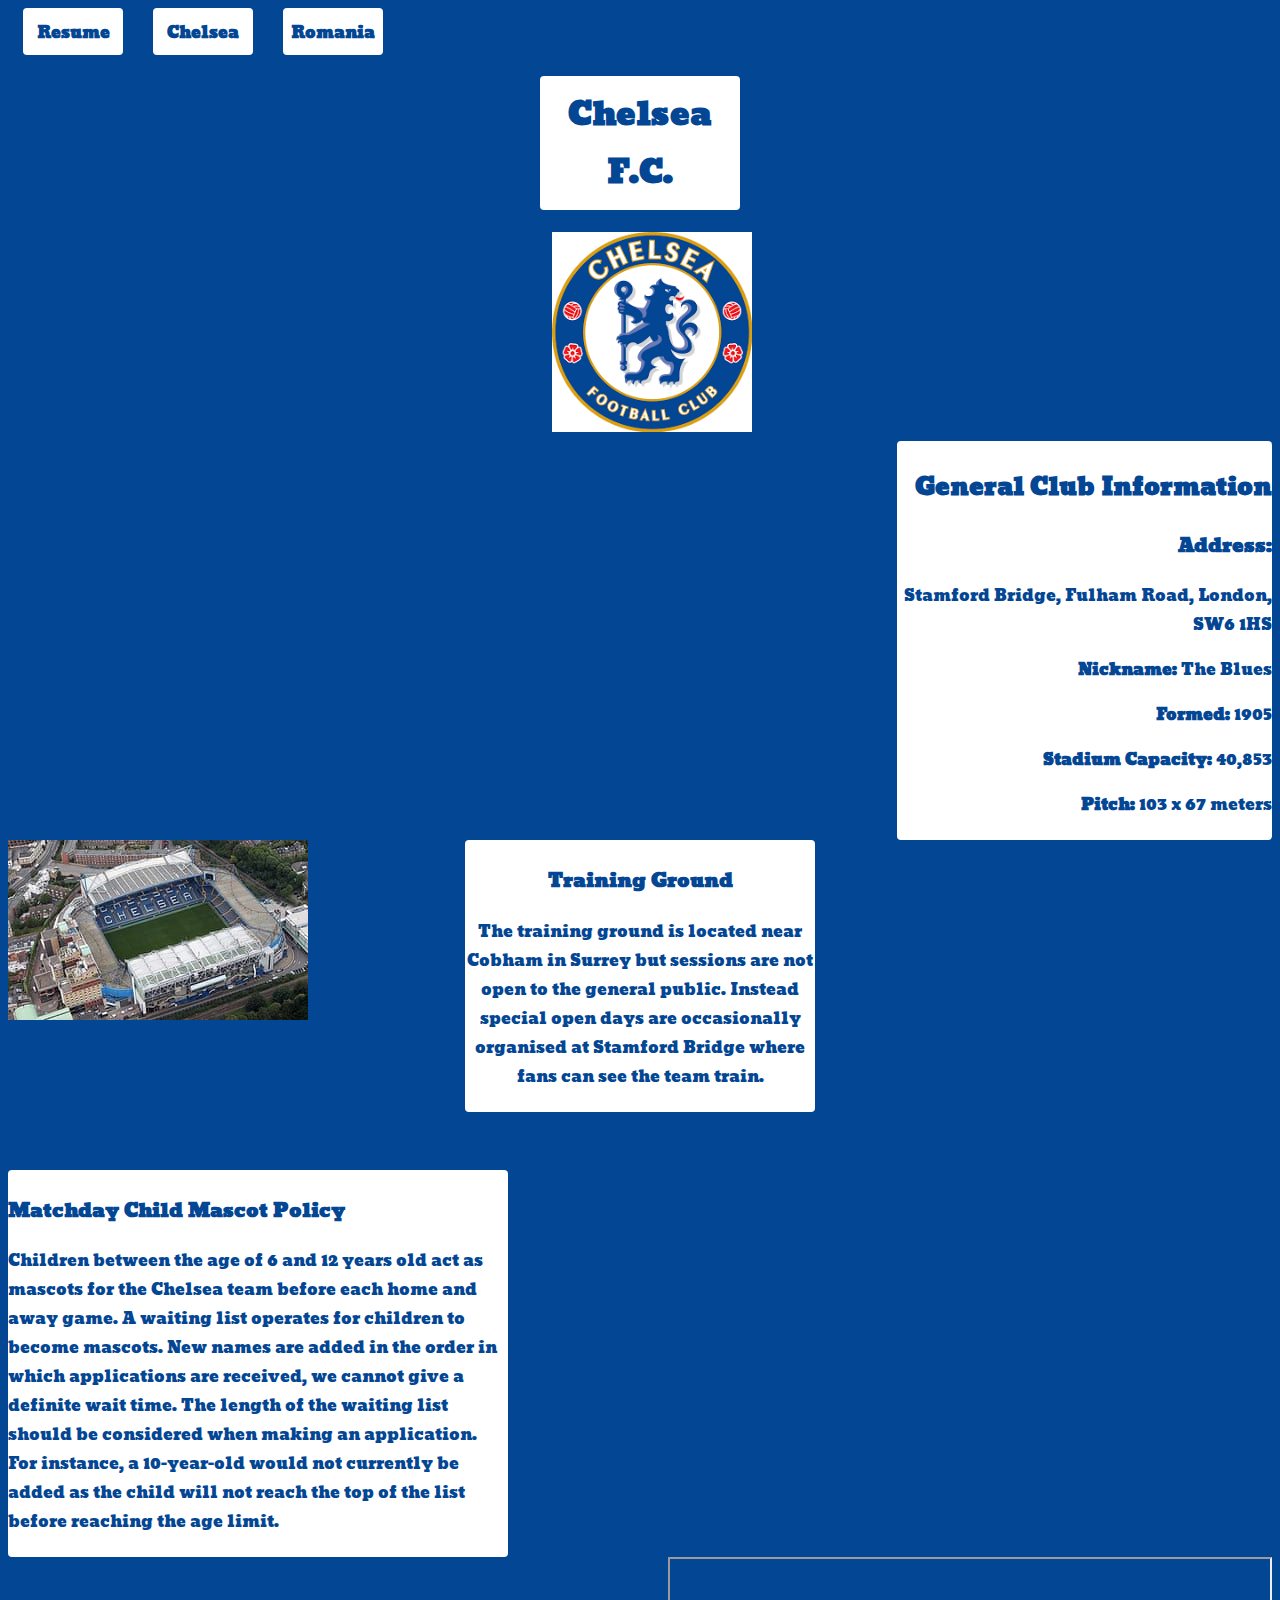
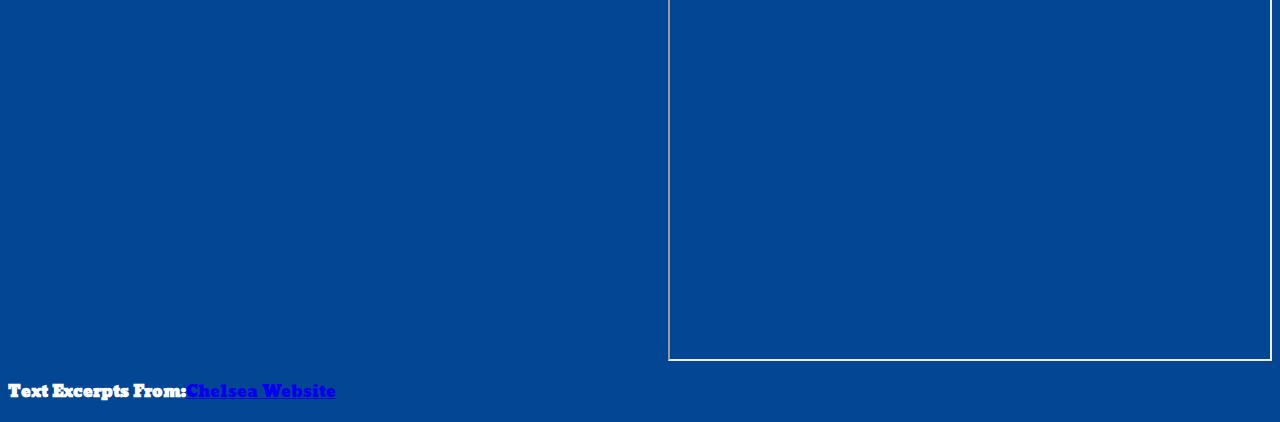
==== page2.html @ 265eec51 "put the normalizatoin tag first on each page. I also moved around the imasges, boxes, and video on t" ====
<!DOCTYPE html>
<html lang="en">

<head>
    <meta charset="UTF-8">
    <title>Chelsea F.C.</title>
    <link rel="normalization" href="css/normalization.css">
    <link rel="stylesheet" href="css/style.css">
    <link href="https://fonts.googleapis.com/css?family=Moul" rel="stylesheet">
    <style>
        body {
            font-family: "Moul", Arial;
        }
    </style>
</head>

<body id="pagetwo">
    <nav id="pagetwonav">
        <ul>
            <li><a href="index.html" title="Resume Page">Resume</a></li>
            <li><a href="page2.html" title="Chelsea Page">Chelsea</a></li>
            <li><a href="page3.html" title="Romania Page">Romania</a></li>
        </ul>
    </nav>
    <h1 id="box2">Chelsea F.C.</h1>
    <img src="images/badge.png" alt="This is the badge of the soccer team" id="badge">
    <div id="para1-pg2">
        <h2><strong>General Club Information</strong></h2>
        <section>
            <h3><strong>Address:</strong></h3>
            <p>Stamford Bridge, Fulham Road, London, SW6 1HS</p>
            <p><strong>Nickname:</strong> The Blues</p>
            <p><strong>Formed:</strong> 1905</p>
            <p><strong>Stadium Capacity:</strong> 40,853</p>
            <p><strong>Pitch:</strong> 103 x 67 meters</p>
        </section>
    </div>
    <img src="images/stadium.jpg" alt="This is the stadium of the soccer team" id="stadium">
    <div id="para2-pg2">
        <section>
            <h3><strong>Training Ground</strong></h3>
            <p>The training ground is located near Cobham in Surrey but sessions are not open to the general public.  Instead special open days are occasionally organised at Stamford Bridge where fans can see the team train.</p>
        </section>
    </div>
    <br>
    <br>
    <div id="para3-pg2">
        <section>
            <h3><strong>Matchday Child Mascot Policy</strong></h3>
            <p>Children between the age of 6 and 12 years old act as mascots for the Chelsea team before each home and away game.  A waiting list operates for children to become mascots.  New names are added in the order in which applications are received, we cannot give a definite wait time.  The length of the waiting list should be considered when making an application. For instance, a 10-year-old would not currently be added as the child will not reach the top of the list before reaching the age limit.</p>
        </section>
    </div>
    <iframe src="https://www.youtube.com/embed/CQB8zXbrKfc" allowfullscreen id="video"></iframe>
    <p><strong>Text Excerpts From:</strong><a href="https://www.chelseafc.com/en/about-chelsea/about-the-club/general-club-information" title="Chelsea General Information" id="CHElink">Chelsea Website</a></p>
</body>



</html>
---- css/style.css ----
#pageone {
    background-color: #ADD2EB;
    color: #1D5962;
}

#pagetwo{
    background-color: #034694;
    color: #fff
}

#pagethree{
    background-color: #D6E9F5;
    font-family: Arial;
    color: #A24F0B;

}

nav#pageonenav ul {
    list-style-type: none;
    padding: 0;
    margin: 0;
    overflow: hidden;
}

nav#pageonenav ul li {
    float: left;
    margin: 0 15px;
}

nav#pageonenav ul li a {
    display: block;
    background-color: #fff;
    color: black;
    font-weight: bold;
    text-decoration: none;
    text-align: center;
    width: 100px;
    padding: 10px 0px 8px 0px;
    border-radius: 4px;
}

nav#pagetwonav ul {
    list-style-type: none;
    padding: 0;
    margin: 0;
    overflow: hidden;
}

nav#pagetwonav ul li {
    float: left;
    margin: 0 15px;
}

nav#pagetwonav ul li a {
    display: block;
    background-color: white;
    color: #034694;
    font-weight: bold;
    text-decoration: none;
    text-align: center;
    width: 100px;
    padding: 10px 0px 8px 0px;
    border-radius: 4px;
}

nav#pagethreenav ul {
    list-style-type: none;
    padding: 0;
    margin: 0;
    overflow: hidden;
}

nav#pagethreenav ul li {
    float: left;
    margin: 0 15px;
}

nav#pagethreenav ul li a {
    display: block;
    background-color: #F7F7F8;
    color: #A24F0B;
    font-weight: bold;
    text-decoration: none;
    text-align: center;
    width: 100px;
    padding: 10px 0px 8px 0px;
    border-radius: 4px;
}


#box1 {
    display: block;
    background-color: #fff;
    color: black;
    width: 200px;
    padding: 10px 0px 5px 0px;
    border-radius: 4px;
    text-align: center;
    margin: auto;
}

#infobox {
    display: block;
    background-color: #fff;
    color: black;
    width: 425px;
    padding: 10px 0px 8px 0px;
    border-radius: 4px;
    text-align: center;
    margin: auto;
}

#box2 {
    display: block;
    background-color: white;
    color: #034694;
    width: 200px;
    padding: 10px 0px 8px 0px;
    border-radius: 4px;
    text-align: center;
    margin-left: auto;
    margin-right: auto;
}

.box3 {
    display: block;
    background-color: #D6E9F5;
    color: #A24F0B;
    width: 250px;
    padding: 10px 0px 8px 0px;
    border-radius: 4px;
    text-align: center;
    margin-right: auto;
    margin-left: auto;
}

#map {
    width: 350px;
    float: right;
}

.para1-pg3 { /* WWI (Romania Page) */
    display: block;
    background-color: #D6E9F5;
    color: #A24F0B;
    width: 750px;
    padding: 5px 0px 5px 0px;
    border-radius: 4px;
    text-align: left;
}

.para2-pg3 { /* Greater Romania (Romania Page) */
    display: block;
    background-color: #D6E9F5;
    color: #A24F0B;
    width: 750px;
    padding: 20px 0px 0px 0px;
    border-radius: 4px;
    text-align: right;
    margin-left: auto;
}

.para3-pg3 { /* WWII (Romania Page) */
    display: block;
    background-color: #D6E9F5;
    color: #A24F0B;
    width: 750px;
    padding: 5px 0px 5px 0px;
    border-radius: 4px;
    text-align: center;
    margin-left: auto;
    margin-right: auto;
}

.para4-pg3 { /* Culture (Romania Page) */
    display: block;
    background-color: #D6E9F5;
    color: #A24F0B;
    width: 750px;
    padding: 5px 0px 5px 0px;
    border-radius: 4px;
    text-align: left;
}

#badge {
    width: 200px;
    margin-left: 43%;
}

#para1-pg2 { /* General Info (Chelsea Page) */
    display: block;
    background-color: white;
    color: #034694;
    width: 375px;
    padding: 5px 0px 5px 0px;
    border-radius: 4px;
    text-align: right;
    margin-left: auto;
}

#para2-pg2 { /* Training Ground (Chelsea Page) */
    display: block;
    background-color: white;
    color: #034694;
    width: 350px;
    padding: 5px 0px 5px 0px;
    border-radius: 4px;
    text-align: center;
    margin-left: auto;
    margin-right: auto;
}

#stadium {
    position: absolute;
}

#para3-pg2 { /* Mascot Policy (Chelsea Page) */
    display: block;
    background-color: white;
    color: #034694;
    width: 500px;
    padding: 5px 0px 5px 0px;
    border-radius: 4px;
    text-align: left;
}

#video { /* Video (Chelsea Page) */
    display: block;
    margin-left: auto;
    width: 600px;
    height: 400px;
}

.hr {
    width: 100%;

}

#summary {
    display: block;
    background-color: #EBF4FA;
    width: 1100px;
    padding: 5px 0px 5px 0px;
    border-radius: 4px;
    text-align: left;
}

#education {
    display: block;
    background-color: #EBF4FA;
    width: 1100px;
    padding: 5px 0px 5px 0px;
    border-radius: 5px;
    text-align: left;
}

#skills {
    display: block;
    background-color: #EBF4FA;
    width: 1100px;
    padding: 5px 0px 5px 0px;
    border-radius: 5px;
    text-align: left;
}

#experience {
    display: block;
    background-color: #EBF4FA;
    width: 1100px;
    padding: 5px 0px 5px 0px;
    border-radius: 5px;
    text-align: left;
}

#activities {
    display: block;
    background-color: #EBF4FA;
    width: 1100px;
    padding: 5px 0px 5px 0px;
    border-radius: 5px;
    text-align: left;
}
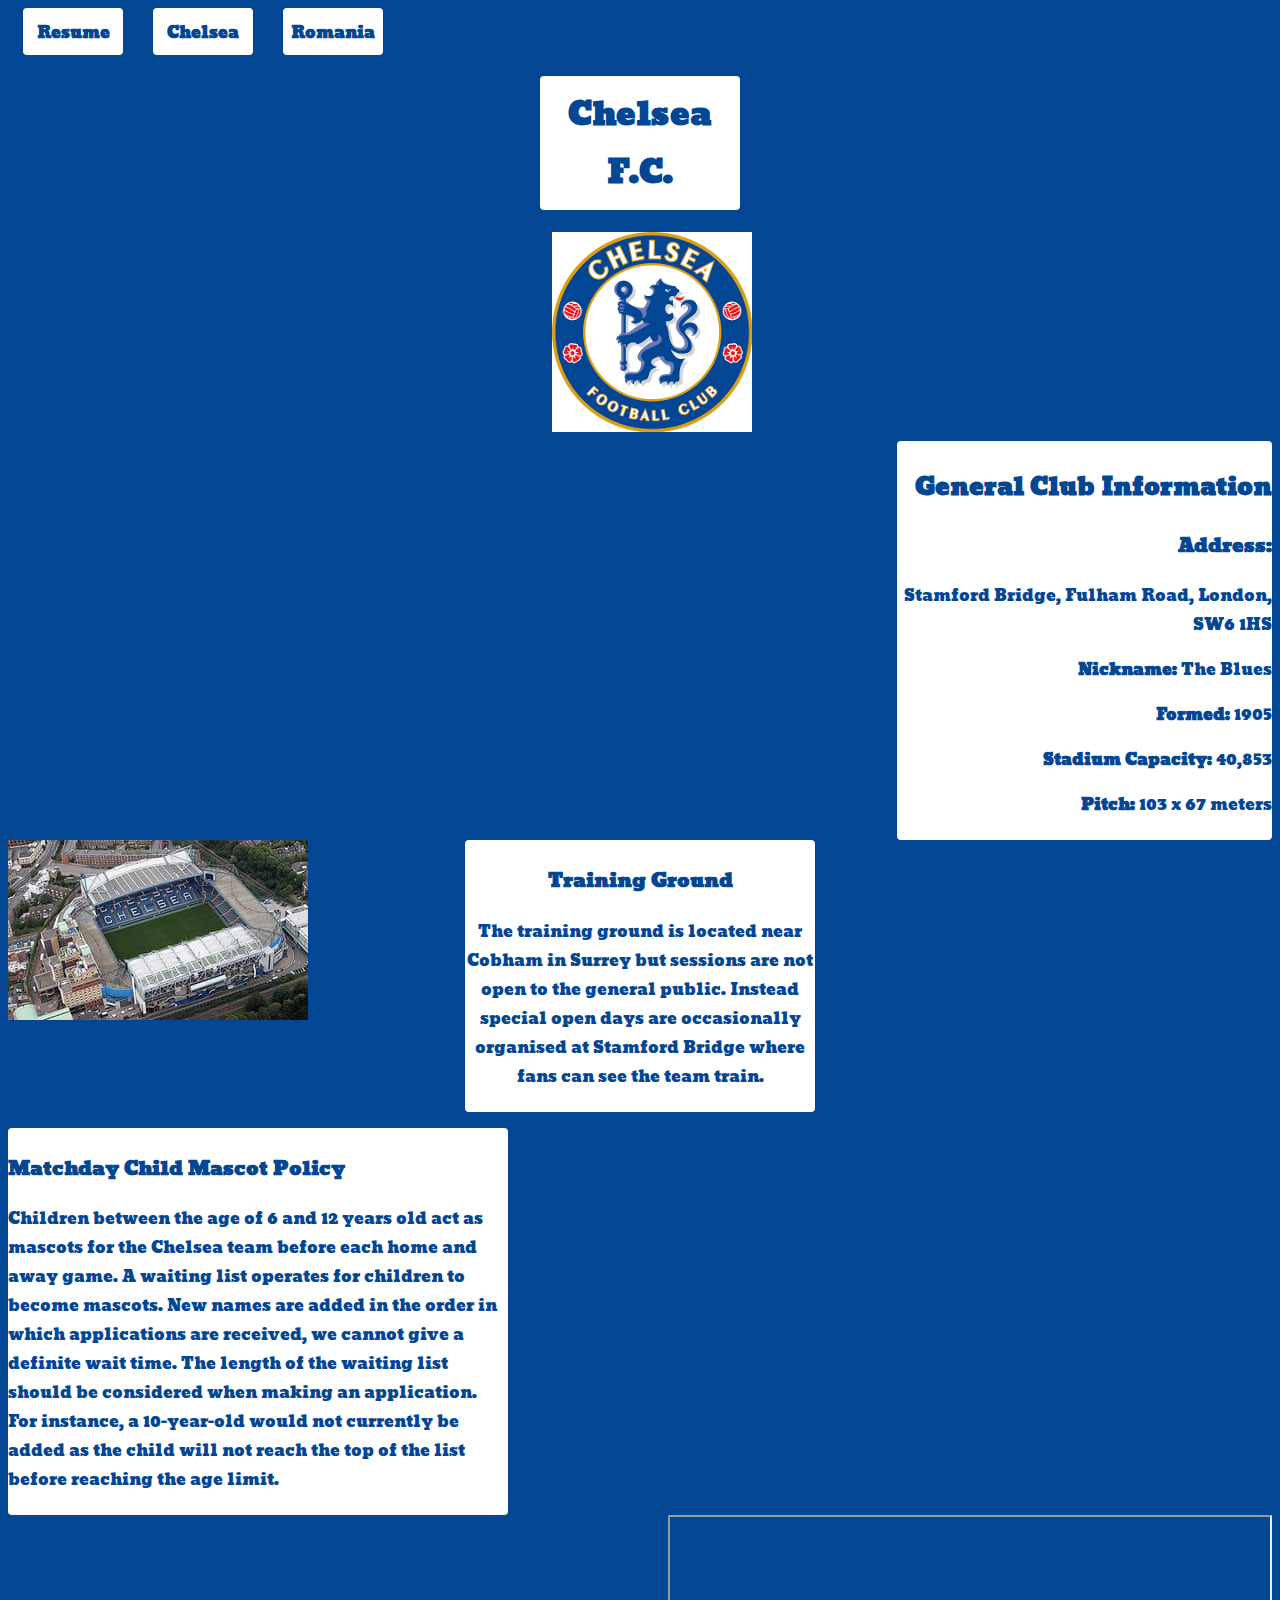
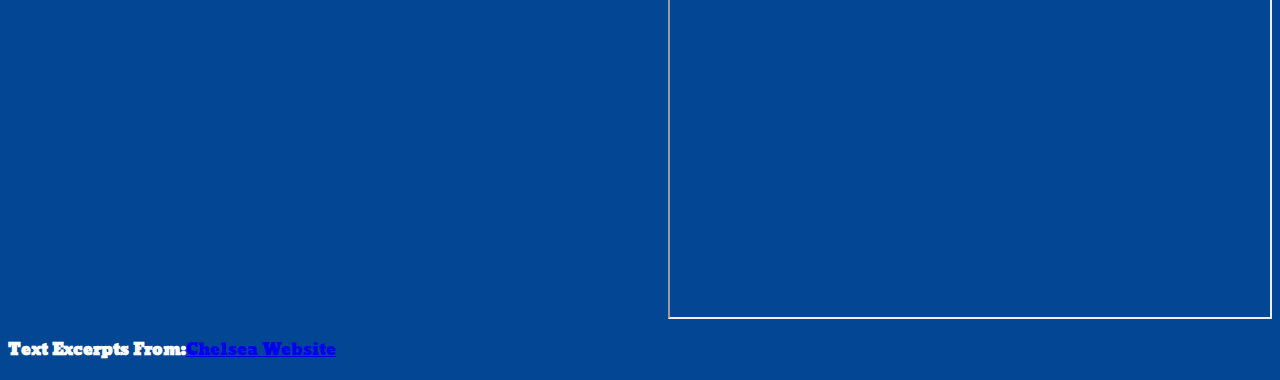
==== commit 07e69484: "took out the <br> tags" ====
--- a/page2.html
+++ b/page2.html
@@ -4,7 +4,7 @@
 <head>
     <meta charset="UTF-8">
     <title>Chelsea F.C.</title>
-    <link rel="normalization" href="css/normalization.css">
+    <link rel="stylesheet" href="css/normalization.css">
     <link rel="stylesheet" href="css/style.css">
     <link href="https://fonts.googleapis.com/css?family=Moul" rel="stylesheet">
     <style>
@@ -42,8 +42,8 @@
             <p>The training ground is located near Cobham in Surrey but sessions are not open to the general public.  Instead special open days are occasionally organised at Stamford Bridge where fans can see the team train.</p>
         </section>
     </div>
-    <br>
-    <br>
+    <p></p>
+    <p></p>
     <div id="para3-pg2">
         <section>
             <h3><strong>Matchday Child Mascot Policy</strong></h3>
--- a/css/style.css
+++ b/css/style.css
@@ -1,10 +1,13 @@
 #pageone {
     background-color: #ADD2EB;
+    font-family: Arial;
     color: #1D5962;
+
 }
 
 #pagetwo{
     background-color: #034694;
+    font-family: Moul, Arial;
     color: #fff
 }
 
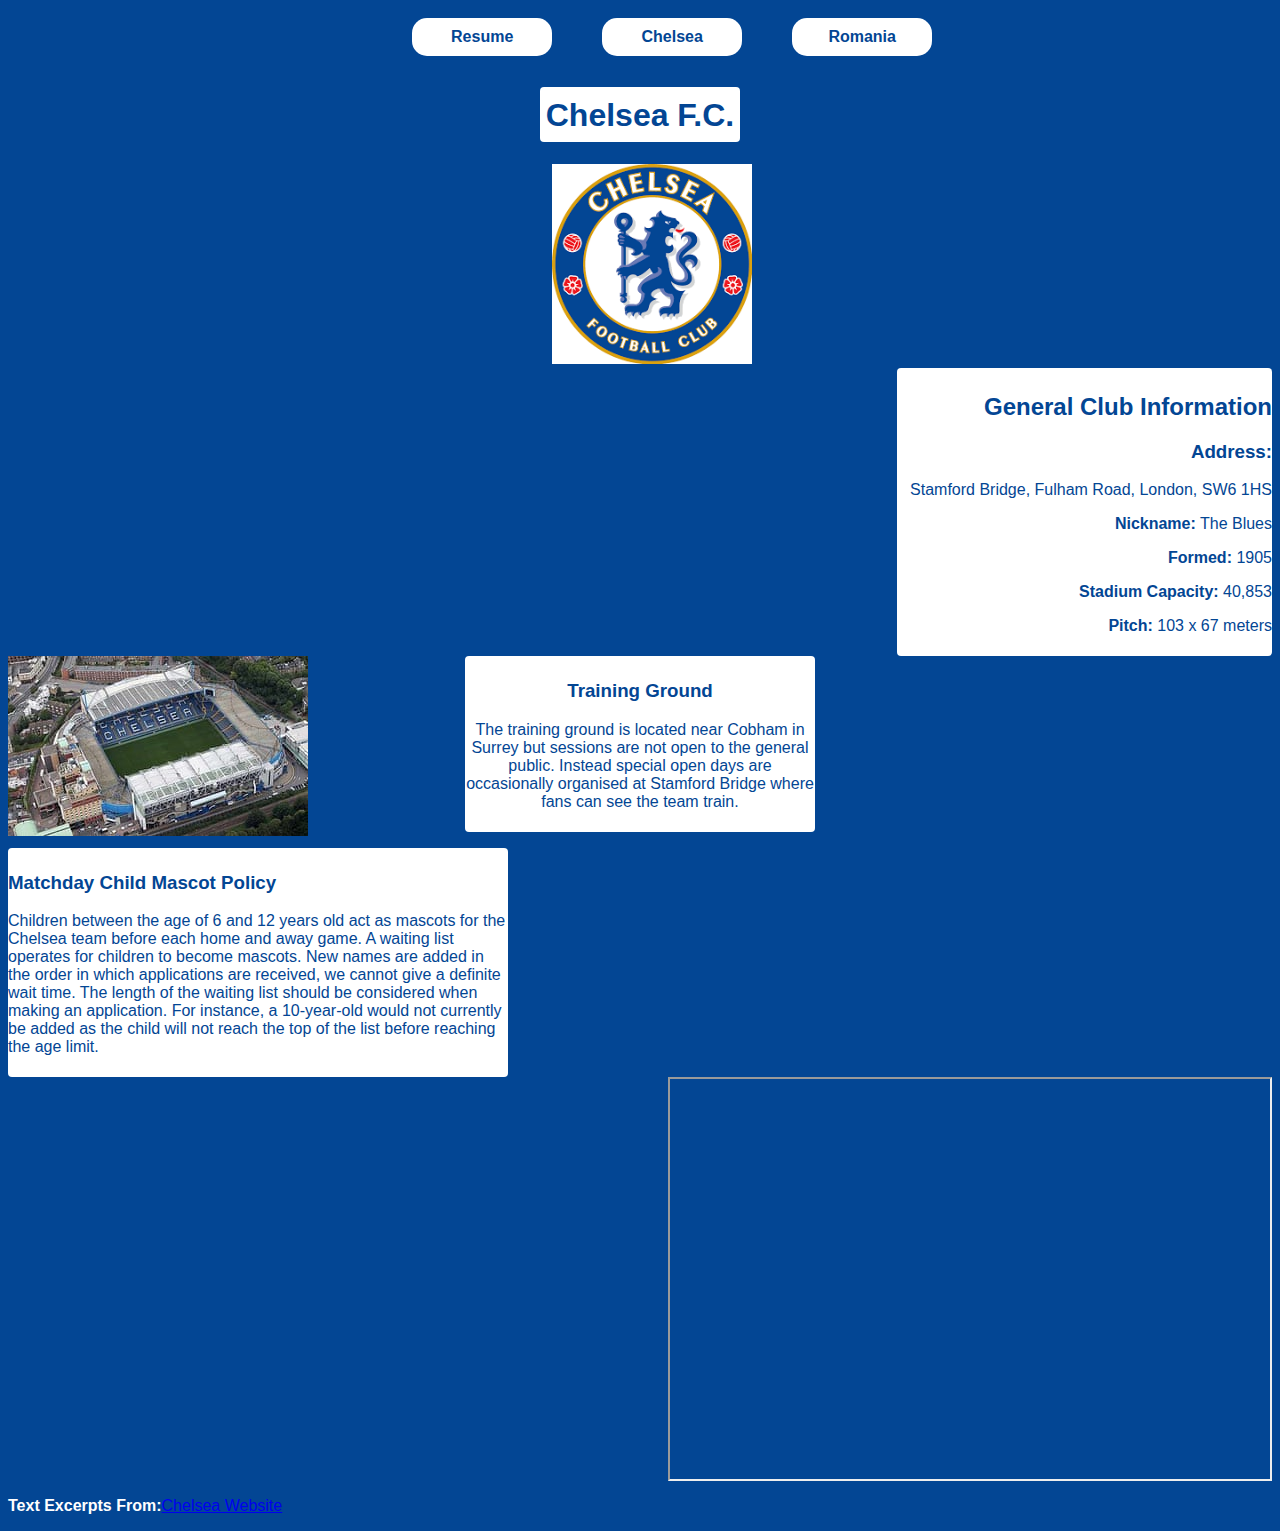
==== commit ddf407c6: "fixed the cascade and spacing" ====
--- a/page2.html
+++ b/page2.html
@@ -2,58 +2,54 @@
 <html lang="en">
 
 <head>
-    <meta charset="UTF-8">
-    <title>Chelsea F.C.</title>
-    <link rel="stylesheet" href="css/normalization.css">
-    <link rel="stylesheet" href="css/style.css">
-    <link href="https://fonts.googleapis.com/css?family=Moul" rel="stylesheet">
-    <style>
-        body {
-            font-family: "Moul", Arial;
-        }
-    </style>
+  <meta charset="UTF-8">
+  <title>Chelsea F.C.</title>
+  <link rel="stylesheet" href="css/normalization.css">
+  <link rel="stylesheet" href="css/style.css">
+  <link href="https://fonts.googleapis.com/css?family=Moul" rel="stylesheet">
+  <style>
+    body {
+      font-family: "Moul", Arial;
+    }
+  </style>
 </head>
-
 <body id="pagetwo">
-    <nav id="pagetwonav">
-        <ul>
-            <li><a href="index.html" title="Resume Page">Resume</a></li>
-            <li><a href="page2.html" title="Chelsea Page">Chelsea</a></li>
-            <li><a href="page3.html" title="Romania Page">Romania</a></li>
-        </ul>
-    </nav>
-    <h1 id="box2">Chelsea F.C.</h1>
-    <img src="images/badge.png" alt="This is the badge of the soccer team" id="badge">
-    <div id="para1-pg2">
-        <h2><strong>General Club Information</strong></h2>
-        <section>
-            <h3><strong>Address:</strong></h3>
-            <p>Stamford Bridge, Fulham Road, London, SW6 1HS</p>
-            <p><strong>Nickname:</strong> The Blues</p>
-            <p><strong>Formed:</strong> 1905</p>
-            <p><strong>Stadium Capacity:</strong> 40,853</p>
-            <p><strong>Pitch:</strong> 103 x 67 meters</p>
-        </section>
-    </div>
-    <img src="images/stadium.jpg" alt="This is the stadium of the soccer team" id="stadium">
-    <div id="para2-pg2">
-        <section>
-            <h3><strong>Training Ground</strong></h3>
-            <p>The training ground is located near Cobham in Surrey but sessions are not open to the general public.  Instead special open days are occasionally organised at Stamford Bridge where fans can see the team train.</p>
-        </section>
-    </div>
-    <p></p>
-    <p></p>
-    <div id="para3-pg2">
-        <section>
-            <h3><strong>Matchday Child Mascot Policy</strong></h3>
-            <p>Children between the age of 6 and 12 years old act as mascots for the Chelsea team before each home and away game.  A waiting list operates for children to become mascots.  New names are added in the order in which applications are received, we cannot give a definite wait time.  The length of the waiting list should be considered when making an application. For instance, a 10-year-old would not currently be added as the child will not reach the top of the list before reaching the age limit.</p>
-        </section>
-    </div>
-    <iframe src="https://www.youtube.com/embed/CQB8zXbrKfc" allowfullscreen id="video"></iframe>
-    <p><strong>Text Excerpts From:</strong><a href="https://www.chelseafc.com/en/about-chelsea/about-the-club/general-club-information" title="Chelsea General Information" id="CHElink">Chelsea Website</a></p>
+  <nav id="pagetwonav">
+    <ul>
+      <li><a href="index.html" title="Resume Page">Resume</a></li>
+      <li><a href="page2.html" title="Chelsea Page">Chelsea</a></li>
+      <li><a href="page3.html" title="Romania Page">Romania</a></li>
+    </ul>
+  </nav>
+  <h1 id="box2">Chelsea F.C.</h1>
+  <img src="images/badge.png" alt="This is the badge of the soccer team" id="badge">
+  <div id="para1-pg2">
+    <h2><strong>General Club Information</strong></h2>
+    <section>
+      <h3><strong>Address:</strong></h3>
+      <p>Stamford Bridge, Fulham Road, London, SW6 1HS</p>
+      <p><strong>Nickname:</strong> The Blues</p>
+      <p><strong>Formed:</strong> 1905</p>
+      <p><strong>Stadium Capacity:</strong> 40,853</p>
+      <p><strong>Pitch:</strong> 103 x 67 meters</p>
+    </section>
+  </div>
+  <img src="images/stadium.jpg" alt="This is the stadium of the soccer team" id="stadium">
+  <div id="para2-pg2">
+    <section>
+      <h3><strong>Training Ground</strong></h3>
+      <p>The training ground is located near Cobham in Surrey but sessions are not open to the general public.  Instead special open days are occasionally organised at Stamford Bridge where fans can see the team train.</p>
+    </section>
+  </div>
+  <p></p>
+  <p></p>
+  <div id="para3-pg2">
+    <section>
+      <h3><strong>Matchday Child Mascot Policy</strong></h3>
+      <p>Children between the age of 6 and 12 years old act as mascots for the Chelsea team before each home and away game.  A waiting list operates for children to become mascots.  New names are added in the order in which applications are received, we cannot give a definite wait time.  The length of the waiting list should be considered when making an application. For instance, a 10-year-old would not currently be added as the child will not reach the top of the list before reaching the age limit.</p>
+    </section>
+  </div>
+  <iframe src="https://www.youtube.com/embed/CQB8zXbrKfc" allowfullscreen id="video"></iframe>
+  <p><strong>Text Excerpts From:</strong><a href="https://www.chelseafc.com/en/about-chelsea/about-the-club/general-club-information" title="Chelsea General Information" id="CHElink">Chelsea Website</a></p>
 </body>
-
-
-
 </html>--- a/css/style.css
+++ b/css/style.css
@@ -2,34 +2,31 @@
     background-color: #ADD2EB;
     font-family: Arial;
     color: #1D5962;
-
-}
-
+}
 #pagetwo{
     background-color: #034694;
-    font-family: Moul, Arial;
+    font-family: Arial;
     color: #fff
 }
-
 #pagethree{
     background-color: #D6E9F5;
     font-family: Arial;
     color: #A24F0B;
-
-}
-
+}
 nav#pageonenav ul {
     list-style-type: none;
     padding: 0;
     margin: 0;
     overflow: hidden;
-}
-
+    position: relative;
+}
 nav#pageonenav ul li {
     float: left;
-    margin: 0 15px;
-}
-
+    margin: 0;
+    position: relative;
+    left: 33%;
+    right: 50%;
+}
 nav#pageonenav ul li a {
     display: block;
     background-color: #fff;
@@ -37,23 +34,26 @@
     font-weight: bold;
     text-decoration: none;
     text-align: center;
+    margin: 10px;
     width: 100px;
-    padding: 10px 0px 8px 0px;
-    border-radius: 4px;
-}
-
+    border-radius: 15px;
+    padding: 10px 20px;
+    position: relative;
+}
 nav#pagetwonav ul {
     list-style-type: none;
     padding: 0;
     margin: 0;
     overflow: hidden;
-}
-
+    position: relative;
+}
 nav#pagetwonav ul li {
     float: left;
     margin: 0 15px;
-}
-
+    position: relative;
+    left: 30%;
+    right: 50%;
+}
 nav#pagetwonav ul li a {
     display: block;
     background-color: white;
@@ -61,23 +61,26 @@
     font-weight: bold;
     text-decoration: none;
     text-align: center;
+    margin: 10px;
     width: 100px;
-    padding: 10px 0px 8px 0px;
-    border-radius: 4px;
-}
-
+    border-radius: 15px;
+    padding: 10px 20px;
+    position: relative;
+}
 nav#pagethreenav ul {
     list-style-type: none;
     padding: 0;
     margin: 0;
     overflow: hidden;
-}
-
+    position: relative;
+}
 nav#pagethreenav ul li {
     float: left;
     margin: 0 15px;
-}
-
+    position: relative;
+    left: 30%;
+    right: 50%;
+}
 nav#pagethreenav ul li a {
     display: block;
     background-color: #F7F7F8;
@@ -85,23 +88,22 @@
     font-weight: bold;
     text-decoration: none;
     text-align: center;
+    margin: 10px;
     width: 100px;
-    padding: 10px 0px 8px 0px;
-    border-radius: 4px;
-}
-
-
+    border-radius: 15px;
+    padding: 10px 20px;
+    position: relative;
+}
 #box1 {
     display: block;
     background-color: #fff;
     color: black;
     width: 200px;
-    padding: 10px 0px 5px 0px;
+    padding: 5px 5px 5px 5px;
     border-radius: 4px;
     text-align: center;
     margin: auto;
 }
-
 #infobox {
     display: block;
     background-color: #fff;
@@ -112,7 +114,6 @@
     text-align: center;
     margin: auto;
 }
-
 #box2 {
     display: block;
     background-color: white;
@@ -124,7 +125,6 @@
     margin-left: auto;
     margin-right: auto;
 }
-
 .box3 {
     display: block;
     background-color: #D6E9F5;
@@ -136,12 +136,10 @@
     margin-right: auto;
     margin-left: auto;
 }
-
 #map {
     width: 350px;
     float: right;
 }
-
 .para1-pg3 { /* WWI (Romania Page) */
     display: block;
     background-color: #D6E9F5;
@@ -151,7 +149,6 @@
     border-radius: 4px;
     text-align: left;
 }
-
 .para2-pg3 { /* Greater Romania (Romania Page) */
     display: block;
     background-color: #D6E9F5;
@@ -162,7 +159,6 @@
     text-align: right;
     margin-left: auto;
 }
-
 .para3-pg3 { /* WWII (Romania Page) */
     display: block;
     background-color: #D6E9F5;
@@ -174,7 +170,6 @@
     margin-left: auto;
     margin-right: auto;
 }
-
 .para4-pg3 { /* Culture (Romania Page) */
     display: block;
     background-color: #D6E9F5;
@@ -184,12 +179,10 @@
     border-radius: 4px;
     text-align: left;
 }
-
 #badge {
     width: 200px;
     margin-left: 43%;
 }
-
 #para1-pg2 { /* General Info (Chelsea Page) */
     display: block;
     background-color: white;
@@ -200,7 +193,6 @@
     text-align: right;
     margin-left: auto;
 }
-
 #para2-pg2 { /* Training Ground (Chelsea Page) */
     display: block;
     background-color: white;
@@ -212,11 +204,9 @@
     margin-left: auto;
     margin-right: auto;
 }
-
 #stadium {
     position: absolute;
 }
-
 #para3-pg2 { /* Mascot Policy (Chelsea Page) */
     display: block;
     background-color: white;
@@ -226,19 +216,16 @@
     border-radius: 4px;
     text-align: left;
 }
-
 #video { /* Video (Chelsea Page) */
     display: block;
     margin-left: auto;
     width: 600px;
     height: 400px;
 }
-
 .hr {
     width: 100%;
 
 }
-
 #summary {
     display: block;
     background-color: #EBF4FA;
@@ -247,7 +234,6 @@
     border-radius: 4px;
     text-align: left;
 }
-
 #education {
     display: block;
     background-color: #EBF4FA;
@@ -256,7 +242,6 @@
     border-radius: 5px;
     text-align: left;
 }
-
 #skills {
     display: block;
     background-color: #EBF4FA;
@@ -265,7 +250,6 @@
     border-radius: 5px;
     text-align: left;
 }
-
 #experience {
     display: block;
     background-color: #EBF4FA;
@@ -274,7 +258,6 @@
     border-radius: 5px;
     text-align: left;
 }
-
 #activities {
     display: block;
     background-color: #EBF4FA;
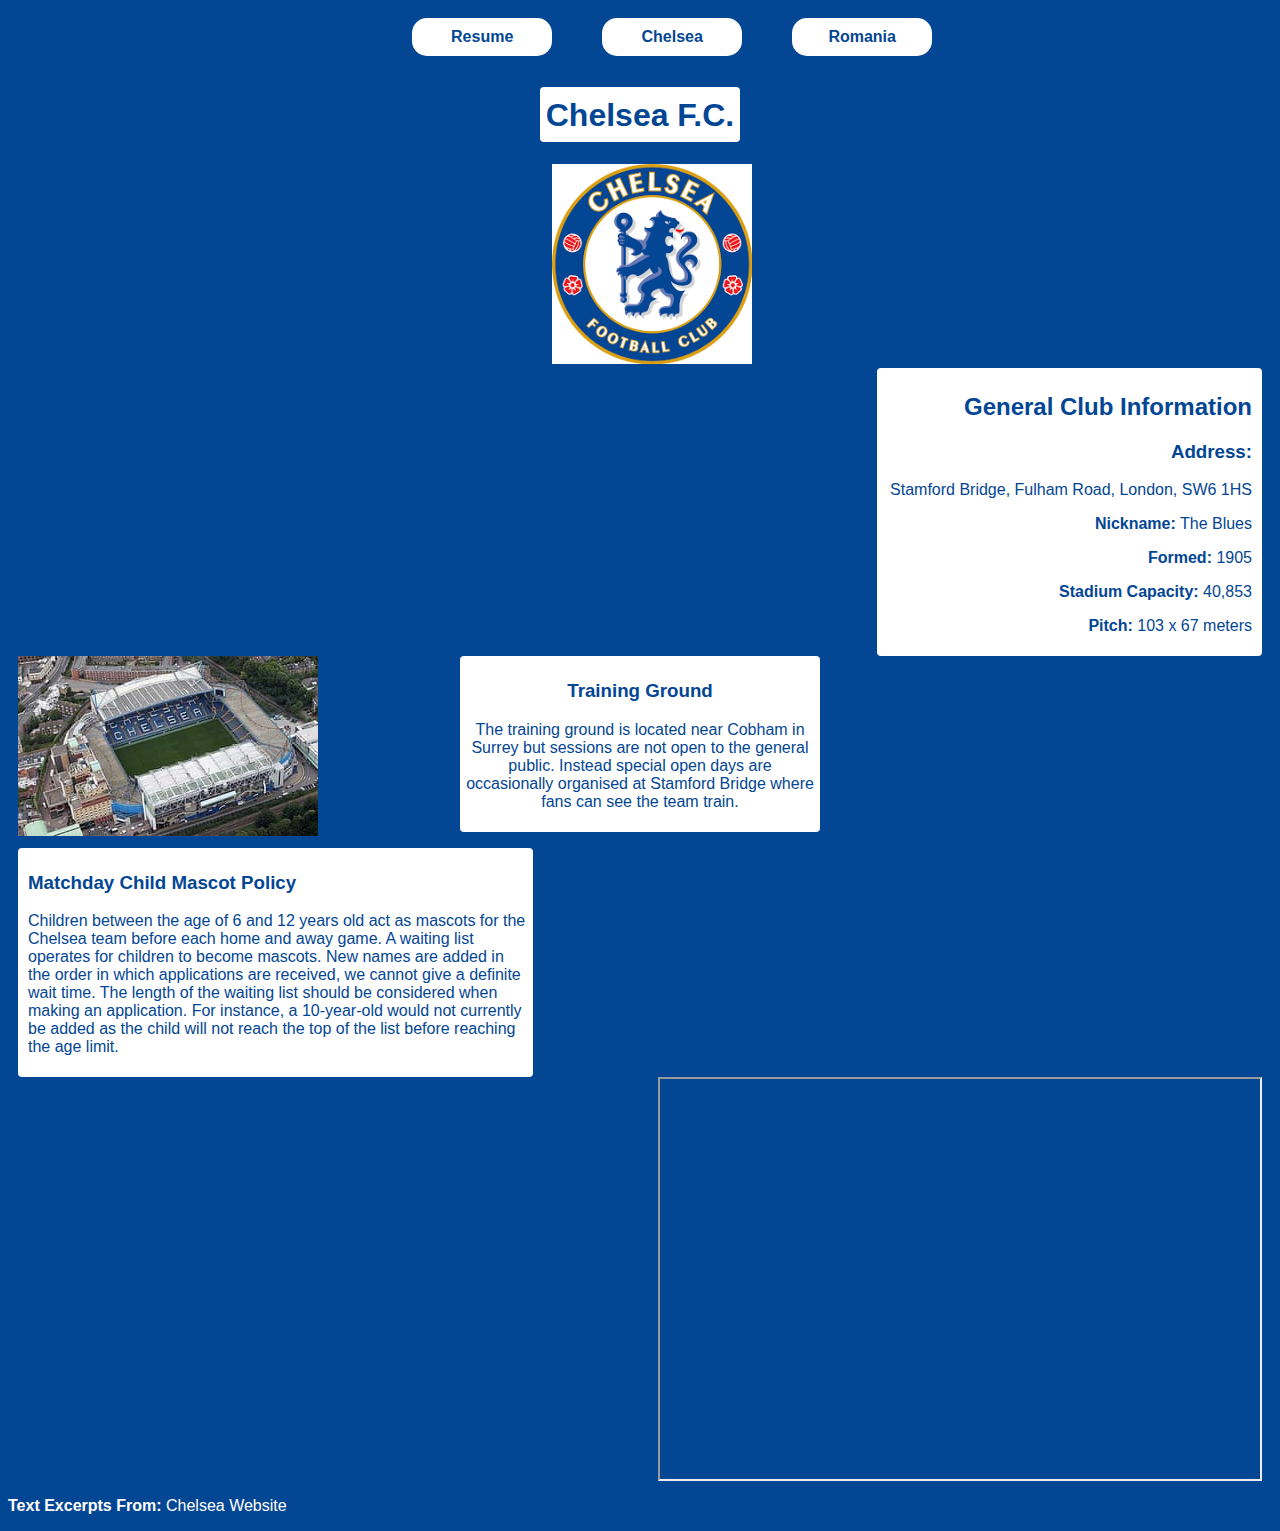
==== commit e09901ad: "changed the color for the hyperlink on the Chelsea Page" ====
--- a/page2.html
+++ b/page2.html
@@ -50,6 +50,6 @@
     </section>
   </div>
   <iframe src="https://www.youtube.com/embed/CQB8zXbrKfc" allowfullscreen id="video"></iframe>
-  <p><strong>Text Excerpts From:</strong><a href="https://www.chelseafc.com/en/about-chelsea/about-the-club/general-club-information" title="Chelsea General Information" id="CHElink">Chelsea Website</a></p>
+  <p><strong>Text Excerpts From:</strong><a href="https://www.chelseafc.com/en/about-chelsea/about-the-club/general-club-information" title="Chelsea General Information" id="CHElink"> Chelsea Website</a></p>
 </body>
 </html>--- a/css/style.css
+++ b/css/style.css
@@ -1,268 +1,281 @@
 #pageone {
-    background-color: #ADD2EB;
-    font-family: Arial;
-    color: #1D5962;
-}
-#pagetwo{
-    background-color: #034694;
-    font-family: Arial;
-    color: #fff
-}
-#pagethree{
-    background-color: #D6E9F5;
-    font-family: Arial;
-    color: #A24F0B;
+  background-color: #ADD2EB;
+  font-family: Arial;
+  color: #1D5962;
+}
+#pagetwo {
+  background-color: #034694;
+  font-family: Arial;
+  color: #fff
+}
+#pagethree {
+  background-color: #D6E9F5;
+  font-family: Arial;
+  color: #A24F0B;
 }
 nav#pageonenav ul {
-    list-style-type: none;
-    padding: 0;
-    margin: 0;
-    overflow: hidden;
-    position: relative;
+  list-style-type: none;
+  padding: 0;
+  margin: 0;
+  overflow: hidden;
+  position: relative;
 }
 nav#pageonenav ul li {
-    float: left;
-    margin: 0;
-    position: relative;
-    left: 33%;
-    right: 50%;
+  float: left;
+  margin: 0;
+  position: relative;
+  left: 33%;
+  right: 50%;
 }
 nav#pageonenav ul li a {
-    display: block;
-    background-color: #fff;
-    color: black;
-    font-weight: bold;
+  display: block;
+  background-color: #fff;
+  color: black;
+  font-weight: bold;
+  text-decoration: none;
+  text-align: center;
+  margin: 10px;
+  width: 100px;
+  border-radius: 15px;
+  padding: 10px 20px;
+  position: relative;
+}
+nav#pagetwonav ul {
+  list-style-type: none;
+  padding: 0;
+  margin: 0;
+  overflow: hidden;
+  position: relative;
+}
+nav#pagetwonav ul li {
+  float: left;
+  margin: 0 15px;
+  position: relative;
+  left: 30%;
+  right: 50%;
+}
+nav#pagetwonav ul li a {
+  display: block;
+  background-color: white;
+  color: #034694;
+  font-weight: bold;
+  text-decoration: none;
+  text-align: center;
+  margin: 10px;
+  width: 100px;
+  border-radius: 15px;
+  padding: 10px 20px;
+  position: relative;
+}
+nav#pagethreenav ul {
+  list-style-type: none;
+  padding: 0;
+  margin: 0;
+  overflow: hidden;
+  position: relative;
+}
+nav#pagethreenav ul li {
+  float: left;
+  margin: 0 15px;
+  position: relative;
+  left: 30%;
+  right: 50%;
+}
+nav#pagethreenav ul li a {
+  display: block;
+  background-color: #F7F7F8;
+  color: #A24F0B;
+  font-weight: bold;
+  text-decoration: none;
+  text-align: center;
+  margin: 10px;
+  width: 100px;
+  border-radius: 15px;
+  padding: 10px 20px;
+  position: relative;
+}
+#box1 {
+  display: block;
+  background-color: #fff;
+  color: black;
+  width: 200px;
+  padding: 5px 5px 5px 5px;
+  border-radius: 4px;
+  text-align: center;
+  margin: auto;
+}
+#infobox {
+  display: block;
+  background-color: #fff;
+  color: black;
+  width: 425px;
+  padding: 10px 0px 8px 0px;
+  border-radius: 4px;
+  text-align: center;
+  margin: auto;
+}
+#box2 {
+  display: block;
+  background-color: white;
+  color: #034694;
+  width: 200px;
+  padding: 10px 0px 8px 0px;
+  border-radius: 4px;
+  text-align: center;
+  margin-left: auto;
+  margin-right: auto;
+}
+.box3 {
+  display: block;
+  background-color: #D6E9F5;
+  color: #A24F0B;
+  width: 250px;
+  padding: 10px 0px 8px 0px;
+  border-radius: 4px;
+  text-align: center;
+  margin-right: auto;
+  margin-left: auto;
+}
+#map {
+  width: 350px;
+  float: right;
+}
+.para1-pg3 { /* WWI (Romania Page) */
+  display: block;
+  background-color: #D6E9F5;
+  color: #A24F0B;
+  width: 750px;
+  padding: 5px 0px 5px 0px;
+  border-radius: 4px;
+  text-align: left;
+}
+.para2-pg3 { /* Greater Romania (Romania Page) */
+  display: block;
+  background-color: #D6E9F5;
+  color: #A24F0B;
+  width: 750px;
+  padding: 20px 0px 0px 0px;
+  border-radius: 4px;
+  text-align: right;
+  margin-left: auto;
+}
+.para3-pg3 { /* WWII (Romania Page) */
+  display: block;
+  background-color: #D6E9F5;
+  color: #A24F0B;
+  width: 750px;
+  padding: 5px 0px 5px 0px;
+  border-radius: 4px;
+  text-align: center;
+  margin-left: auto;
+  margin-right: auto;
+}
+.para4-pg3 { /* Culture (Romania Page) */
+  display: block;
+  background-color: #D6E9F5;
+  color: #A24F0B;
+  width: 750px;
+  padding: 5px 0px 5px 0px;
+  border-radius: 4px;
+  text-align: left;
+}
+#badge {
+  width: 200px;
+  margin-left: 43%;
+}
+#para1-pg2 { /* General Info (Chelsea Page) */
+  display: block;
+  background-color: white;
+  color: #034694;
+  width: 375px;
+  padding: 5px 10px 5px 0px;
+  border-radius: 4px;
+  text-align: right;
+  margin-left: auto;
+  margin-right: 10px;
+}
+#para2-pg2 { /* Training Ground (Chelsea Page) */
+  display: block;
+  background-color: white;
+  color: #034694;
+  width: 350px;
+  padding: 5px 5px 5px 5px;
+  border-radius: 4px;
+  text-align: center;
+  margin-left: auto;
+  margin-right: auto;
+}
+#stadium {
+  position: absolute;
+  margin-left: 10px;
+}
+#para3-pg2 { /* Mascot Policy (Chelsea Page) */
+  display: block;
+  background-color: white;
+  color: #034694;
+  width: 500px;
+  padding: 5px 5px 5px 10px;
+  border-radius: 4px;
+  text-align: left;
+  margin-left: 10px;
+}
+#video { /* Video (Chelsea Page) */
+  display: block;
+  margin-left: auto;
+  width: 600px;
+  height: 400px;
+  margin-right: 10px;
+}
+.hr {
+  width: 100%;
+
+}
+#summary {
+  display: block;
+  background-color: #EBF4FA;
+  width: 1100px;
+  padding: 5px 0px 5px 10px;
+  border-radius: 4px;
+  text-align: left;
+  margin: auto;
+}
+#education {
+  display: block;
+  background-color: #EBF4FA;
+  width: 1100px;
+  padding: 5px 0px 5px 10px;
+  border-radius: 5px;
+  text-align: left;
+  margin: auto;
+}
+#skills {
+  display: block;
+  background-color: #EBF4FA;
+  width: 1100px;
+  padding: 5px 0px 5px 10px;
+  border-radius: 5px;
+  text-align: left;
+  margin: auto;
+}
+#experience {
+  display: block;
+  background-color: #EBF4FA;
+  width: 1100px;
+  padding: 5px 0px 5px 10px;
+  border-radius: 5px;
+  text-align: left;
+  margin: auto;
+}
+#activities {
+  display: block;
+  background-color: #EBF4FA;
+  width: 1100px;
+  padding: 5px 0px 5px 10px;
+  border-radius: 5px;
+  text-align: left;
+  margin: auto;
+}
+#CHElink {
+    color: white;
     text-decoration: none;
-    text-align: center;
-    margin: 10px;
-    width: 100px;
-    border-radius: 15px;
-    padding: 10px 20px;
-    position: relative;
-}
-nav#pagetwonav ul {
-    list-style-type: none;
-    padding: 0;
-    margin: 0;
-    overflow: hidden;
-    position: relative;
-}
-nav#pagetwonav ul li {
-    float: left;
-    margin: 0 15px;
-    position: relative;
-    left: 30%;
-    right: 50%;
-}
-nav#pagetwonav ul li a {
-    display: block;
-    background-color: white;
-    color: #034694;
-    font-weight: bold;
-    text-decoration: none;
-    text-align: center;
-    margin: 10px;
-    width: 100px;
-    border-radius: 15px;
-    padding: 10px 20px;
-    position: relative;
-}
-nav#pagethreenav ul {
-    list-style-type: none;
-    padding: 0;
-    margin: 0;
-    overflow: hidden;
-    position: relative;
-}
-nav#pagethreenav ul li {
-    float: left;
-    margin: 0 15px;
-    position: relative;
-    left: 30%;
-    right: 50%;
-}
-nav#pagethreenav ul li a {
-    display: block;
-    background-color: #F7F7F8;
-    color: #A24F0B;
-    font-weight: bold;
-    text-decoration: none;
-    text-align: center;
-    margin: 10px;
-    width: 100px;
-    border-radius: 15px;
-    padding: 10px 20px;
-    position: relative;
-}
-#box1 {
-    display: block;
-    background-color: #fff;
-    color: black;
-    width: 200px;
-    padding: 5px 5px 5px 5px;
-    border-radius: 4px;
-    text-align: center;
-    margin: auto;
-}
-#infobox {
-    display: block;
-    background-color: #fff;
-    color: black;
-    width: 425px;
-    padding: 10px 0px 8px 0px;
-    border-radius: 4px;
-    text-align: center;
-    margin: auto;
-}
-#box2 {
-    display: block;
-    background-color: white;
-    color: #034694;
-    width: 200px;
-    padding: 10px 0px 8px 0px;
-    border-radius: 4px;
-    text-align: center;
-    margin-left: auto;
-    margin-right: auto;
-}
-.box3 {
-    display: block;
-    background-color: #D6E9F5;
-    color: #A24F0B;
-    width: 250px;
-    padding: 10px 0px 8px 0px;
-    border-radius: 4px;
-    text-align: center;
-    margin-right: auto;
-    margin-left: auto;
-}
-#map {
-    width: 350px;
-    float: right;
-}
-.para1-pg3 { /* WWI (Romania Page) */
-    display: block;
-    background-color: #D6E9F5;
-    color: #A24F0B;
-    width: 750px;
-    padding: 5px 0px 5px 0px;
-    border-radius: 4px;
-    text-align: left;
-}
-.para2-pg3 { /* Greater Romania (Romania Page) */
-    display: block;
-    background-color: #D6E9F5;
-    color: #A24F0B;
-    width: 750px;
-    padding: 20px 0px 0px 0px;
-    border-radius: 4px;
-    text-align: right;
-    margin-left: auto;
-}
-.para3-pg3 { /* WWII (Romania Page) */
-    display: block;
-    background-color: #D6E9F5;
-    color: #A24F0B;
-    width: 750px;
-    padding: 5px 0px 5px 0px;
-    border-radius: 4px;
-    text-align: center;
-    margin-left: auto;
-    margin-right: auto;
-}
-.para4-pg3 { /* Culture (Romania Page) */
-    display: block;
-    background-color: #D6E9F5;
-    color: #A24F0B;
-    width: 750px;
-    padding: 5px 0px 5px 0px;
-    border-radius: 4px;
-    text-align: left;
-}
-#badge {
-    width: 200px;
-    margin-left: 43%;
-}
-#para1-pg2 { /* General Info (Chelsea Page) */
-    display: block;
-    background-color: white;
-    color: #034694;
-    width: 375px;
-    padding: 5px 0px 5px 0px;
-    border-radius: 4px;
-    text-align: right;
-    margin-left: auto;
-}
-#para2-pg2 { /* Training Ground (Chelsea Page) */
-    display: block;
-    background-color: white;
-    color: #034694;
-    width: 350px;
-    padding: 5px 0px 5px 0px;
-    border-radius: 4px;
-    text-align: center;
-    margin-left: auto;
-    margin-right: auto;
-}
-#stadium {
-    position: absolute;
-}
-#para3-pg2 { /* Mascot Policy (Chelsea Page) */
-    display: block;
-    background-color: white;
-    color: #034694;
-    width: 500px;
-    padding: 5px 0px 5px 0px;
-    border-radius: 4px;
-    text-align: left;
-}
-#video { /* Video (Chelsea Page) */
-    display: block;
-    margin-left: auto;
-    width: 600px;
-    height: 400px;
-}
-.hr {
-    width: 100%;
-
-}
-#summary {
-    display: block;
-    background-color: #EBF4FA;
-    width: 1100px;
-    padding: 5px 0px 5px 0px;
-    border-radius: 4px;
-    text-align: left;
-}
-#education {
-    display: block;
-    background-color: #EBF4FA;
-    width: 1100px;
-    padding: 5px 0px 5px 0px;
-    border-radius: 5px;
-    text-align: left;
-}
-#skills {
-    display: block;
-    background-color: #EBF4FA;
-    width: 1100px;
-    padding: 5px 0px 5px 0px;
-    border-radius: 5px;
-    text-align: left;
-}
-#experience {
-    display: block;
-    background-color: #EBF4FA;
-    width: 1100px;
-    padding: 5px 0px 5px 0px;
-    border-radius: 5px;
-    text-align: left;
-}
-#activities {
-    display: block;
-    background-color: #EBF4FA;
-    width: 1100px;
-    padding: 5px 0px 5px 0px;
-    border-radius: 5px;
-    text-align: left;
 }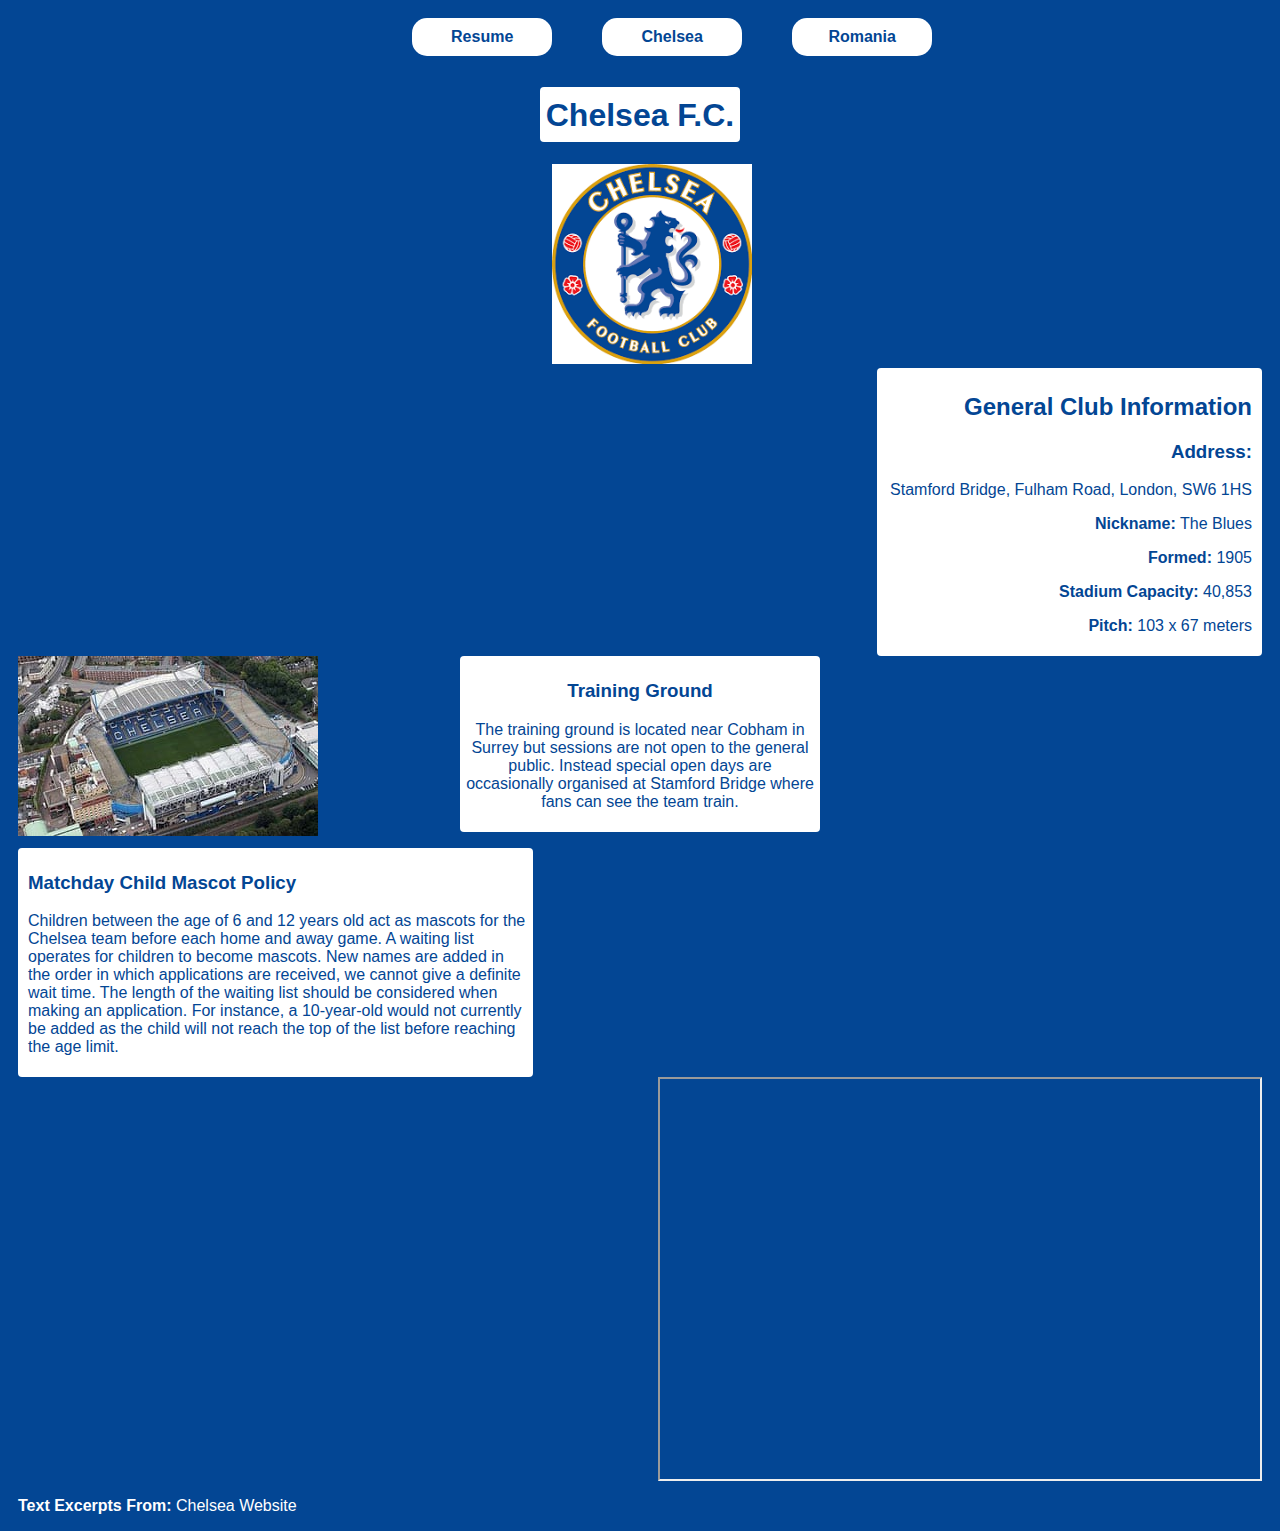
==== commit 66d7b7d5: "added margins to the sources and the content on the Romania page" ====
--- a/page2.html
+++ b/page2.html
@@ -50,6 +50,6 @@
     </section>
   </div>
   <iframe src="https://www.youtube.com/embed/CQB8zXbrKfc" allowfullscreen id="video"></iframe>
-  <p><strong>Text Excerpts From:</strong><a href="https://www.chelseafc.com/en/about-chelsea/about-the-club/general-club-information" title="Chelsea General Information" id="CHElink"> Chelsea Website</a></p>
+  <p class="sources"><strong>Text Excerpts From:</strong><a href="https://www.chelseafc.com/en/about-chelsea/about-the-club/general-club-information" title="Chelsea General Information" id="CHElink"> Chelsea Website</a></p>
 </body>
 </html>--- a/css/style.css
+++ b/css/style.css
@@ -139,33 +139,36 @@
 #map {
   width: 350px;
   float: right;
+  margin-right: 10px;
 }
 .para1-pg3 { /* WWI (Romania Page) */
   display: block;
   background-color: #D6E9F5;
   color: #A24F0B;
   width: 750px;
+  padding: 5px 5px 5px 10px;
+  border-radius: 4px;
+  text-align: left;
+  margin-left: 10px;
+}
+.para2-pg3 { /* Greater Romania (Romania Page) */
+  display: block;
+  background-color: #D6E9F5;
+  color: #A24F0B;
+  width: 750px;
+  padding: 5px 10px 5px 5px;
+  border-radius: 4px;
+  text-align: right;
+  margin-left: auto;
+  margin-right: 10px;
+}
+.para3-pg3 { /* WWII (Romania Page) */
+  display: block;
+  background-color: #D6E9F5;
+  color: #A24F0B;
+  width: 750px;
   padding: 5px 0px 5px 0px;
   border-radius: 4px;
-  text-align: left;
-}
-.para2-pg3 { /* Greater Romania (Romania Page) */
-  display: block;
-  background-color: #D6E9F5;
-  color: #A24F0B;
-  width: 750px;
-  padding: 20px 0px 0px 0px;
-  border-radius: 4px;
-  text-align: right;
-  margin-left: auto;
-}
-.para3-pg3 { /* WWII (Romania Page) */
-  display: block;
-  background-color: #D6E9F5;
-  color: #A24F0B;
-  width: 750px;
-  padding: 5px 0px 5px 0px;
-  border-radius: 4px;
   text-align: center;
   margin-left: auto;
   margin-right: auto;
@@ -175,9 +178,10 @@
   background-color: #D6E9F5;
   color: #A24F0B;
   width: 750px;
-  padding: 5px 0px 5px 0px;
-  border-radius: 4px;
-  text-align: left;
+  padding: 5px 5px 5px 10px;
+  border-radius: 4px;
+  text-align: left;
+  margin-left: 10px;
 }
 #badge {
   width: 200px;
@@ -276,6 +280,17 @@
   margin: auto;
 }
 #CHElink {
-    color: white;
-    text-decoration: none;
+  color: white;
+  text-decoration: none;
+}
+#History {
+  color: #A24F0B;
+  text-decoration: none;
+}
+#Culture {
+  color: #A24F0B;
+  text-decoration: none;
+}
+.sources{
+  margin-left: 10px;
 }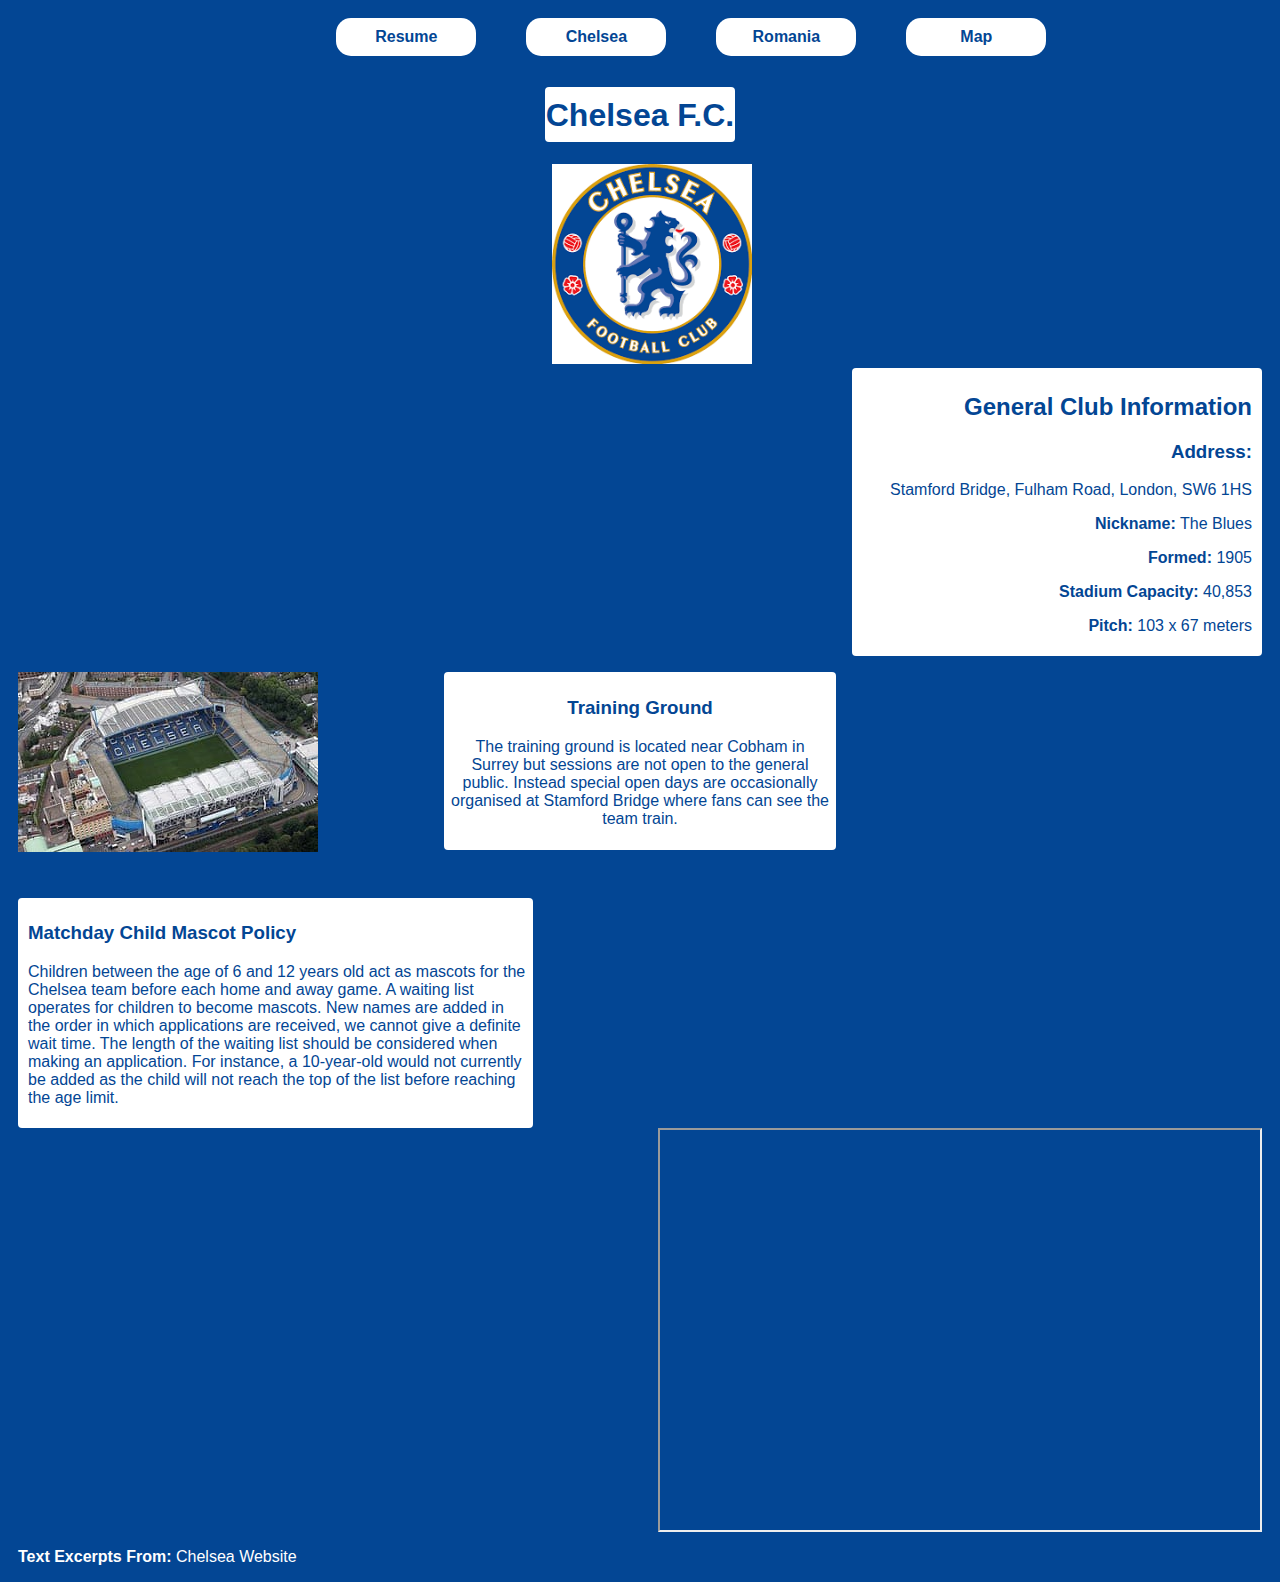
==== commit 91b43ce2: "added the fourth page and added another tab to the nav bar for the fourth page" ====
--- a/page2.html
+++ b/page2.html
@@ -7,11 +7,6 @@
   <link rel="stylesheet" href="css/normalization.css">
   <link rel="stylesheet" href="css/style.css">
   <link href="https://fonts.googleapis.com/css?family=Moul" rel="stylesheet">
-  <style>
-    body {
-      font-family: "Moul", Arial;
-    }
-  </style>
 </head>
 <body id="pagetwo">
   <nav id="pagetwonav">
@@ -19,6 +14,7 @@
       <li><a href="index.html" title="Resume Page">Resume</a></li>
       <li><a href="page2.html" title="Chelsea Page">Chelsea</a></li>
       <li><a href="page3.html" title="Romania Page">Romania</a></li>
+      <li><a href="page4.html" title="Map Page">Map</a></a></li>
     </ul>
   </nav>
   <h1 id="box2">Chelsea F.C.</h1>
--- a/css/style.css
+++ b/css/style.css
@@ -13,6 +13,11 @@
   font-family: Arial;
   color: #A24F0B;
 }
+#pagefour {
+  background-color: #341A04;
+  font-family: Arial;
+  color: #341A04;
+}
 nav#pageonenav ul {
   list-style-type: none;
   padding: 0;
@@ -24,7 +29,7 @@
   float: left;
   margin: 0;
   position: relative;
-  left: 33%;
+  left: 28%;
   right: 50%;
 }
 nav#pageonenav ul li a {
@@ -51,7 +56,7 @@
   float: left;
   margin: 0 15px;
   position: relative;
-  left: 30%;
+  left: 24%;
   right: 50%;
 }
 nav#pagetwonav ul li a {
@@ -78,7 +83,7 @@
   float: left;
   margin: 0 15px;
   position: relative;
-  left: 30%;
+  left: 24%;
   right: 50%;
 }
 nav#pagethreenav ul li a {
@@ -94,11 +99,38 @@
   padding: 10px 20px;
   position: relative;
 }
-#box1 {
+nav#pagefournav ul {
+  list-style-type: none;
+  padding: 0;
+  margin: 0;
+  overflow: hidden;
+  position: relative;
+}
+nav#pagefournav ul li {
+  float: left;
+  margin: 0;
+  position: relative;
+  left: 28%;
+  right: 50%;
+}
+nav#pagefournav ul li a {
+  display: block;
+  background-color: #E9F7F9;
+  color: #341A04;
+  font-weight: bold;
+  text-decoration: none;
+  text-align: center;
+  margin: 10px;
+  width: 100px;
+  border-radius: 15px;
+  padding: 10px 20px;
+  position: relative;
+}
+#name { /* PAGE ONE NAME BOX */
   display: block;
   background-color: #fff;
   color: black;
-  width: 200px;
+  width: 20%;
   padding: 5px 5px 5px 5px;
   border-radius: 4px;
   text-align: center;
@@ -108,24 +140,24 @@
   display: block;
   background-color: #fff;
   color: black;
-  width: 425px;
+  width: 30%;
   padding: 10px 0px 8px 0px;
   border-radius: 4px;
   text-align: center;
   margin: auto;
 }
-#box2 {
-  display: block;
-  background-color: white;
-  color: #034694;
-  width: 200px;
+#box2 { /* CHELSEA FC HEADING */
+  display: block;
+  background-color: white;
+  color: #034694;
+  width: 15%;
   padding: 10px 0px 8px 0px;
   border-radius: 4px;
   text-align: center;
   margin-left: auto;
   margin-right: auto;
 }
-.box3 {
+.box3 { /* ROMANIA HEADING */
   display: block;
   background-color: #D6E9F5;
   color: #A24F0B;
@@ -155,7 +187,7 @@
   display: block;
   background-color: #D6E9F5;
   color: #A24F0B;
-  width: 750px;
+  width: 50%;
   padding: 5px 10px 5px 5px;
   border-radius: 4px;
   text-align: right;
@@ -166,7 +198,7 @@
   display: block;
   background-color: #D6E9F5;
   color: #A24F0B;
-  width: 750px;
+  width: 50%;
   padding: 5px 0px 5px 0px;
   border-radius: 4px;
   text-align: center;
@@ -177,7 +209,7 @@
   display: block;
   background-color: #D6E9F5;
   color: #A24F0B;
-  width: 750px;
+  width: 55%;
   padding: 5px 5px 5px 10px;
   border-radius: 4px;
   text-align: left;
@@ -191,19 +223,20 @@
   display: block;
   background-color: white;
   color: #034694;
-  width: 375px;
+  width: 25em;
   padding: 5px 10px 5px 0px;
   border-radius: 4px;
   text-align: right;
   margin-left: auto;
   margin-right: 10px;
+  margin-bottom: 1em;
 }
 #para2-pg2 { /* Training Ground (Chelsea Page) */
   display: block;
   background-color: white;
   color: #034694;
-  width: 350px;
-  padding: 5px 5px 5px 5px;
+  width: 30%;
+  padding: .5% .5% .5% .5%;
   border-radius: 4px;
   text-align: center;
   margin-left: auto;
@@ -212,6 +245,7 @@
 #stadium {
   position: absolute;
   margin-left: 10px;
+  margin-bottom: 1em;
 }
 #para3-pg2 { /* Mascot Policy (Chelsea Page) */
   display: block;
@@ -221,6 +255,7 @@
   padding: 5px 5px 5px 10px;
   border-radius: 4px;
   text-align: left;
+  margin-top: 3em;
   margin-left: 10px;
 }
 #video { /* Video (Chelsea Page) */
@@ -232,13 +267,12 @@
 }
 .hr {
   width: 100%;
-
 }
 #summary {
   display: block;
   background-color: #EBF4FA;
-  width: 1100px;
-  padding: 5px 0px 5px 10px;
+  width: 76.5%;
+  padding: .3% 0% .3% 1%;
   border-radius: 4px;
   text-align: left;
   margin: auto;
@@ -246,8 +280,8 @@
 #education {
   display: block;
   background-color: #EBF4FA;
-  width: 1100px;
-  padding: 5px 0px 5px 10px;
+  width: 76.5%;
+  padding: .3% 0% .3% 1%;
   border-radius: 5px;
   text-align: left;
   margin: auto;
@@ -255,8 +289,8 @@
 #skills {
   display: block;
   background-color: #EBF4FA;
-  width: 1100px;
-  padding: 5px 0px 5px 10px;
+  width: 76.5%;
+  padding: .3% 0% .3% 1%;
   border-radius: 5px;
   text-align: left;
   margin: auto;
@@ -264,8 +298,8 @@
 #experience {
   display: block;
   background-color: #EBF4FA;
-  width: 1100px;
-  padding: 5px 0px 5px 10px;
+  width: 76.5%;
+  padding: .3% 0% .3% 1%;
   border-radius: 5px;
   text-align: left;
   margin: auto;
@@ -273,11 +307,13 @@
 #activities {
   display: block;
   background-color: #EBF4FA;
-  width: 1100px;
-  padding: 5px 0px 5px 10px;
+  width: 76.5%;
+  padding: .3% 0% .3% 1%;
   border-radius: 5px;
   text-align: left;
-  margin: auto;
+  margin-left: auto;
+  margin-right: auto;
+  margin-bottom: 1%;
 }
 #CHElink {
   color: white;
